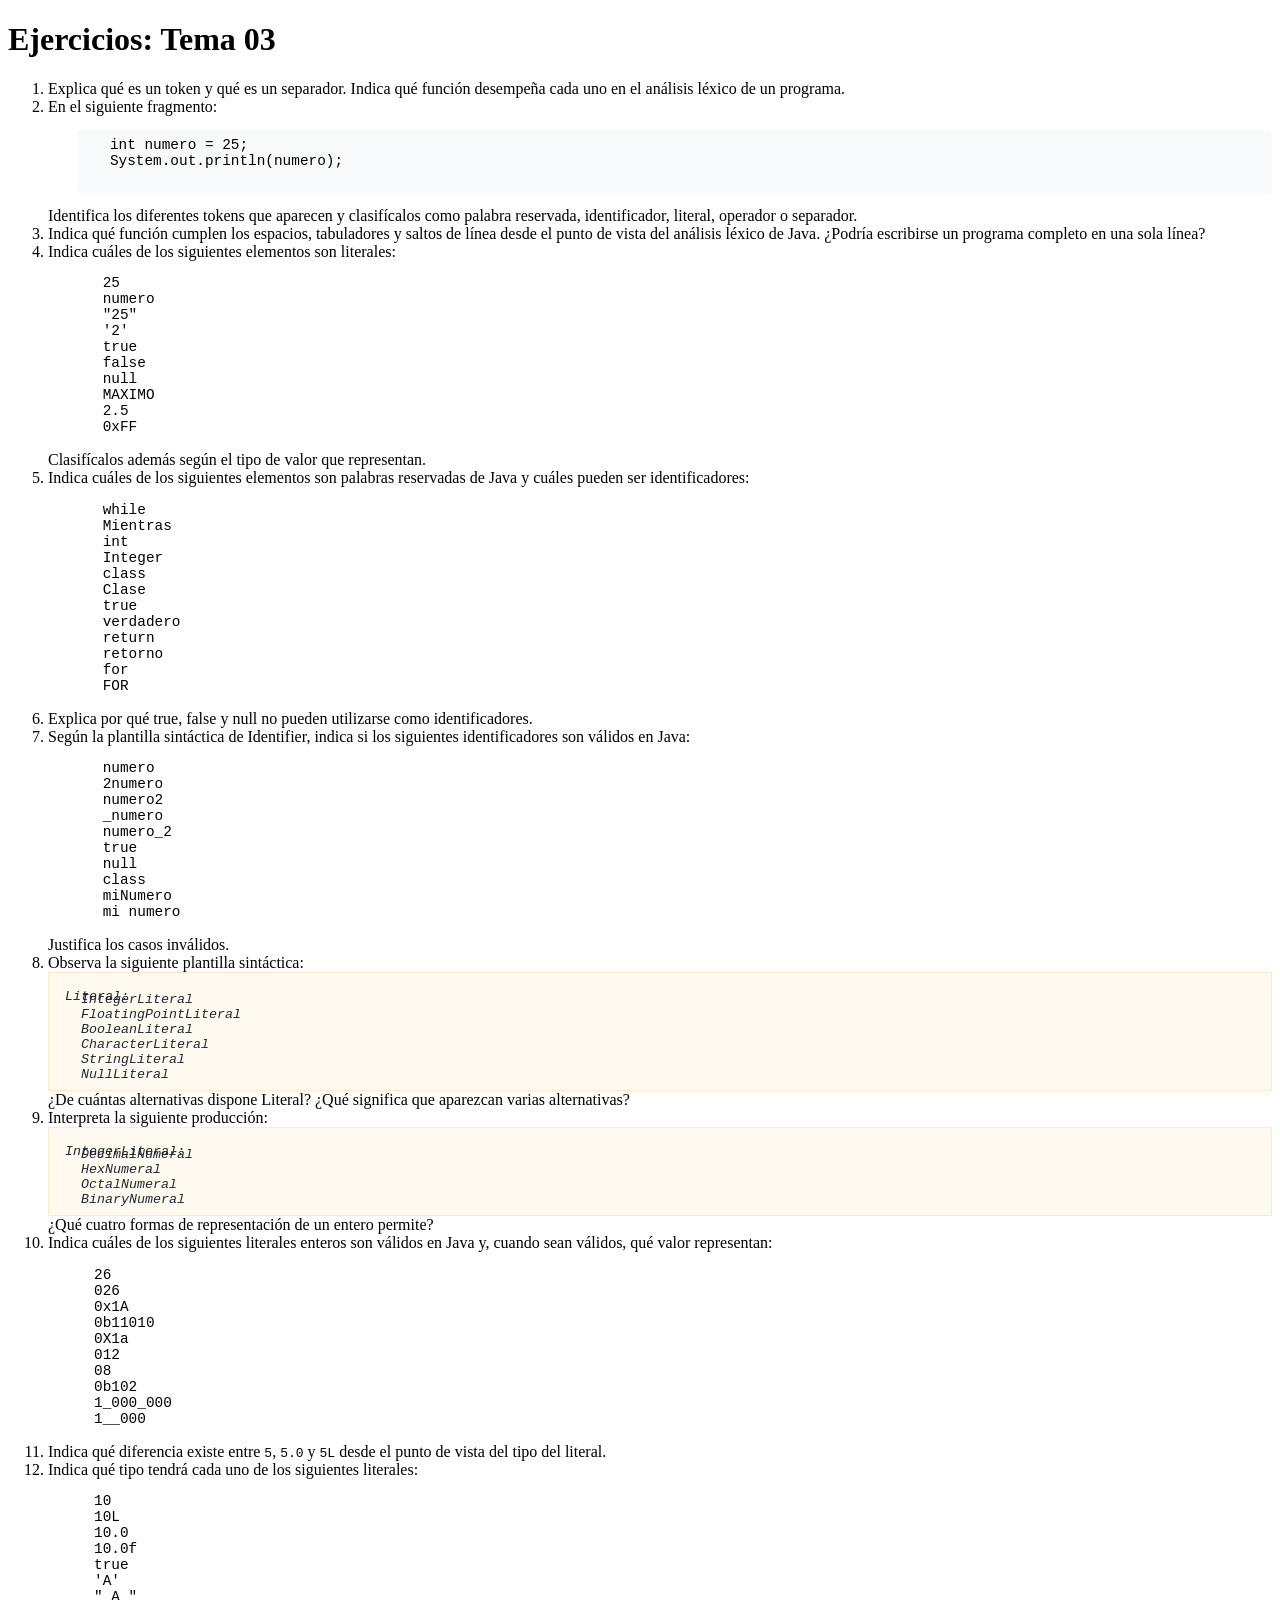
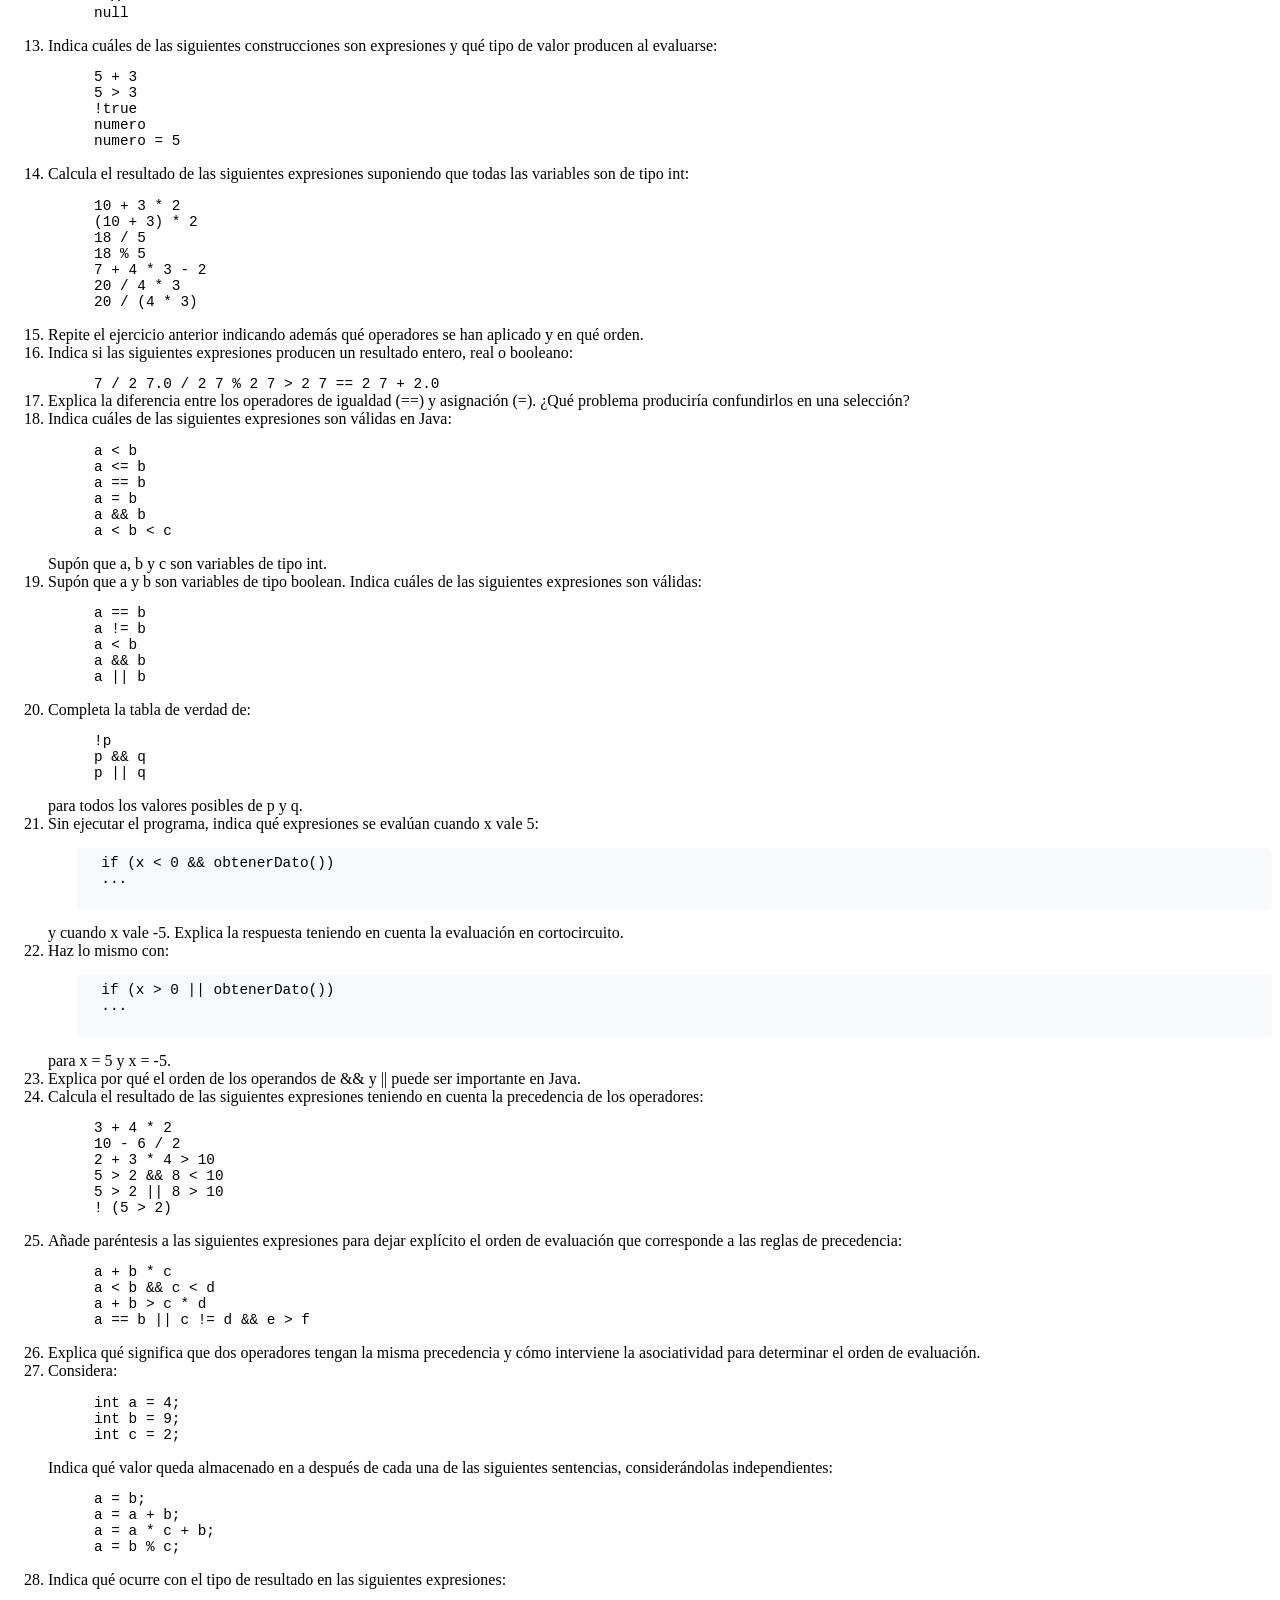
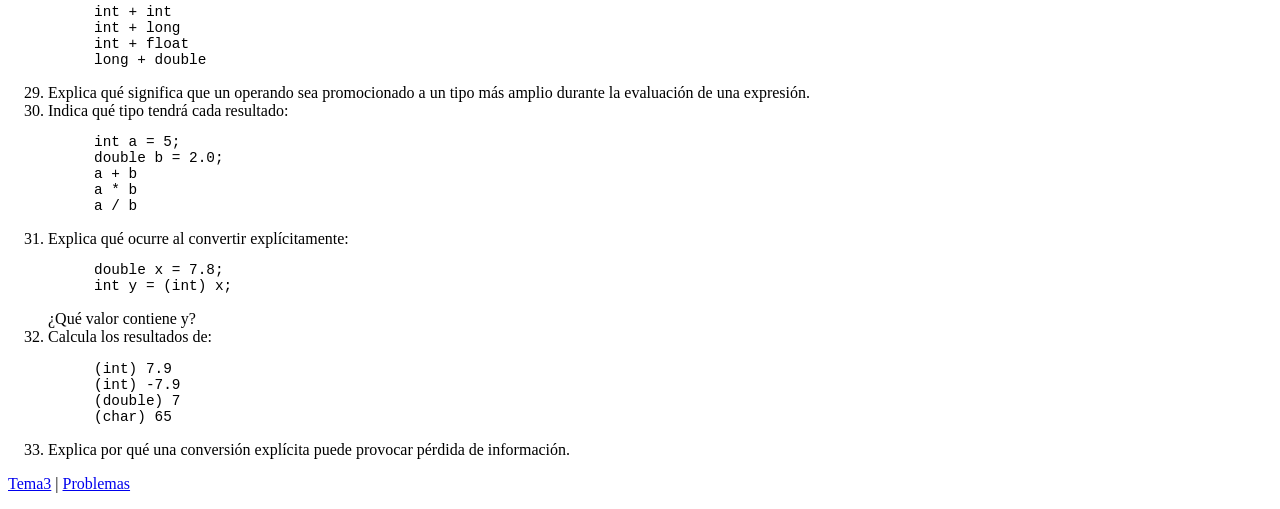
==== ejercicios/tema3.html @ 45802d69 "Deploying to gh-pages from @ ajcpro/Programacion@36f3315f4cd3c2dadc8572869fafc39fbf8dbdbe 🚀" ====
<!DOCTYPE html>
<html lang="es">
<head>
  <meta charset="utf-8">
  <title>Ejercicios Tema 03: Estructuras de programación</title>
    <link rel="stylesheet" href="../estilos/estilo.css">
    <link rel="stylesheet" href="../estilos/tema3.css">
  </head>
<body>
  <h1 id="ejercicios-tema-03">Ejercicios: Tema 03</h1>
  <ol type="1">
  <li>Explica qué es un token y qué es un separador. Indica qué función
  desempeña cada uno en el análisis léxico de un programa.</li>
  <li>En el siguiente fragmento:
  <pre class="codigo-java">
   int numero = 25;
   System.out.println(numero);
   </pre>
  Identifica los diferentes tokens que aparecen y clasifícalos como
  palabra reservada, identificador, literal, operador o separador.</li>
  <li>Indica qué función cumplen los espacios, tabuladores y saltos de
  línea desde el punto de vista del análisis léxico de Java. ¿Podría
  escribirse un programa completo en una sola línea?</li>
  <li>Indica cuáles de los siguientes elementos son literales:
  <pre class="codigo-fuente">
   25
   numero
   "25"
   '2'
   true
   false
   null
   MAXIMO
   2.5
   0xFF
   </pre>
  Clasifícalos además según el tipo de valor que representan.</li>
  <li>Indica cuáles de los siguientes elementos son palabras reservadas
  de Java y cuáles pueden ser identificadores:
  <pre class="codigo-fuente">
   while
   Mientras
   int
   Integer
   class
   Clase
   true
   verdadero
   return
   retorno
   for
   FOR
   </pre></li>
  <li>Explica por qué true, false y null no pueden utilizarse como
  identificadores.</li>
  <li>Según la plantilla sintáctica de Identifier, indica si los
  siguientes identificadores son válidos en Java:
  <pre class="codigo-fuente">
   numero
   2numero
   numero2
   _numero
   numero_2
   true
   null
   class
   miNumero
   mi numero
   </pre>
  Justifica los casos inválidos.</li>
  <li>Observa la siguiente plantilla sintáctica:
  <div class="plantilla-sintactica">
  <div class="produccion">
  <div class="produccion-encabezado">
  Literal:
  </div>
  <div class="produccion-alternativas">
  IntegerLiteral<br> FloatingPointLiteral<br> BooleanLiteral<br>
  CharacterLiteral<br> StringLiteral<br> NullLiteral
  </div>
  </div>
  </div>
  ¿De cuántas alternativas dispone Literal? ¿Qué significa que aparezcan
  varias alternativas?</li>
  <li>Interpreta la siguiente producción:
  <div class="plantilla-sintactica">
  <div class="produccion">
  <div class="produccion-encabezado">
  IntegerLiteral:
  </div>
  <div class="produccion-alternativas">
  DecimalNumeral<br> HexNumeral<br> OctalNumeral<br> BinaryNumeral
  </div>
  </div>
  </div>
  ¿Qué cuatro formas de representación de un entero permite?</li>
  <li>Indica cuáles de los siguientes literales enteros son válidos en
  Java y, cuando sean válidos, qué valor representan:
  <pre class="codigo-fuente">
  26
  026
  0x1A
  0b11010
  0X1a
  012
  08
  0b102
  1_000_000
  1__000
  </pre></li>
  <li>Indica qué diferencia existe entre <code>5</code>,
  <code>5.0</code> y <code>5L</code> desde el punto de vista del tipo
  del literal.</li>
  <li>Indica qué tipo tendrá cada uno de los siguientes literales:
  <pre class="codigo-fuente">
  10
  10L
  10.0
  10.0f
  true
  'A'
  " A "
  null
  </pre></li>
  <li>Indica cuáles de las siguientes construcciones son expresiones y
  qué tipo de valor producen al evaluarse:
  <pre class="codigo-fuente">
  5 + 3
  5 > 3
  !true
  numero
  numero = 5
  </pre></li>
  <li>Calcula el resultado de las siguientes expresiones suponiendo que
  todas las variables son de tipo int:
  <pre class="codigo-fuente">
  10 + 3 * 2
  (10 + 3) * 2
  18 / 5
  18 % 5
  7 + 4 * 3 - 2
  20 / 4 * 3
  20 / (4 * 3)
  </pre></li>
  <li>Repite el ejercicio anterior indicando además qué operadores se
  han aplicado y en qué orden.</li>
  <li>Indica si las siguientes expresiones producen un resultado entero,
  real o booleano:
  <pre class="codigo-fuente">
  7 / 2 7.0 / 2 7 % 2 7 &gt; 2 7 == 2 7 + 2.0</li>
  <li>Explica la diferencia entre los operadores de igualdad (==) y
  asignación (=). ¿Qué problema produciría confundirlos en una
  selección?</li>
  <li>Indica cuáles de las siguientes expresiones son válidas en Java:
  <pre class="codigo-fuente">
  a < b
  a <= b
  a == b
  a = b
  a && b
  a < b < c
  </pre>
  Supón que a, b y c son variables de tipo int.</li>
  <li>Supón que a y b son variables de tipo boolean. Indica cuáles de
  las siguientes expresiones son válidas:
  <pre class="codigo-fuente">
  a == b
  a != b
  a < b
  a && b
  a || b
  </pre></li>
  <li>Completa la tabla de verdad de:
  <pre class="codigo-fuente">
  !p
  p && q
  p || q
  </pre>
  para todos los valores posibles de p y q.</li>
  <li>Sin ejecutar el programa, indica qué expresiones se evalúan cuando
  x vale 5:
  <pre class="codigo-java">
  if (x < 0 && obtenerDato())
  ...
  </pre>
  y cuando x vale -5. Explica la respuesta teniendo en cuenta la
  evaluación en cortocircuito.</li>
  <li>Haz lo mismo con:
  <pre class="codigo-java">
  if (x > 0 || obtenerDato())
  ...
  </pre>
  para x = 5 y x = -5.</li>
  <li>Explica por qué el orden de los operandos de &amp;&amp; y || puede
  ser importante en Java.</li>
  <li>Calcula el resultado de las siguientes expresiones teniendo en
  cuenta la precedencia de los operadores:
  <pre class="codigo-fuente">
  3 + 4 * 2
  10 - 6 / 2
  2 + 3 * 4 > 10
  5 > 2 && 8 < 10
  5 > 2 || 8 > 10
  ! (5 > 2)
  </pre></li>
  <li>Añade paréntesis a las siguientes expresiones para dejar explícito
  el orden de evaluación que corresponde a las reglas de precedencia:
  <pre class="codigo-fuente">
  a + b * c
  a < b && c < d
  a + b > c * d
  a == b || c != d && e > f
  </pre></li>
  <li>Explica qué significa que dos operadores tengan la misma
  precedencia y cómo interviene la asociatividad para determinar el
  orden de evaluación.</li>
  <li>Considera:
  <pre class="codigo-fuente">
  int a = 4;
  int b = 9;
  int c = 2;
  </pre>
  Indica qué valor queda almacenado en a después de cada una de las
  siguientes sentencias, considerándolas independientes:
  <pre class="codigo-fuente">
  a = b;
  a = a + b;
  a = a * c + b;
  a = b % c;
  </pre></li>
  <li>Indica qué ocurre con el tipo de resultado en las siguientes
  expresiones:
  <pre class="codigo-fuente">
  int + int
  int + long
  int + float
  long + double
  </pre></li>
  <li>Explica qué significa que un operando sea promocionado a un tipo
  más amplio durante la evaluación de una expresión.</li>
  <li>Indica qué tipo tendrá cada resultado:
  <pre class="codigo-fuente">
  int a = 5;
  double b = 2.0;
  a + b
  a * b
  a / b
  </pre></li>
  <li>Explica qué ocurre al convertir explícitamente:
  <pre class="codigo-fuente">
  double x = 7.8;
  int y = (int) x;
  </pre>
  ¿Qué valor contiene y?</li>
  <li>Calcula los resultados de:
  <pre class="codigo-fuente">
  (int) 7.9
  (int) -7.9
  (double) 7
  (char) 65
  </pre></li>
  <li>Explica por qué una conversión explícita puede provocar pérdida de
  información.</li>
  </ol>
  <p><a href="../temas/tema_03.html">Tema3</a> | <a
  href="../problemas/tema_03.html">Problemas</a></p>

    <script src="../scripts/script.js"></script>
  </body>
</html>
---- estilos/estilo.css ----
/* ==========================================================================
   PROGRAMACIÓN - ESTILOS BASE GENERALES
   ========================================================================== */

/* --- 1. Elementos Tipográficos e Inline --- */
.llamadaSO { font-style: oblique; }

.cita       { }
.cita .autor { }
.modificado { color: #0264e6; }

.palabra { /*palabra reservada */
    color: #e61703;
    font-weight: bold;
    font-family: Courier, 'Courier New', 'Lucida Console', monospace;
}
.literal, .operador, .constante, .variable, .instancia, .metodo,
.clase, .paquete, .produccion-palabra, .codigo {
    font-variant-ligatures: none;
    font-family: Courier, 'Courier New', 'Lucida Console', monospace;
}
.produccion-palabra { /* encabezado de producción sintáctica en texto */
  font-style: italic;
}
.nosalto { /* evitamos que rompa no palabras */
    white-space: nowrap;
}

/* --- 2. Bloques de Código y Contenedores Generales --- */
pre.codigo-fuente {
    margin-left: 2em;
    font-family: Courier, 'Courier New', 'Lucida Console', monospace;
    font-size: 0.9em;
    margin-bottom: 0px;
}

pre.codigo-fuente + p {
    margin-top: 0px;
}

pre.codigo-java {
    margin-left: 2em;
    font-family: Courier, 'Courier New', 'Lucida Console', monospace;
    font-size: 0.9em;
    white-space: pre-wrap;
    background-color: #f8f9fa;
    padding: 0.5em;
    border-radius: 4px;
    overflow-x: auto;
}

/* Plantillas Sintácticas (Metalenguaje) */
.plantilla-sintactica {
  background-color: #fffaf0; /* Un tono ligeramente crema editorial */
  border: 1px solid #feebc8;
  padding: 1.2em;
  padding-bottom: 0.6em;
  font-family: 'Courier New', Courier, monospace;
  font-style: italic; /* TODO el bloque nace en cursiva (No terminales) */
  font-size: 10pt;
  color: #202835;
}

/* Símbolos terminales dentro de la plantilla (SIN cursiva) */
.plantilla-sintactica .terminal {
  font-style: normal;  /* Rompe la cursiva del contenedor */
  font-variant-ligatures: none;
}
.terminal { color: #e61703; font-weight: bold; }

/* Cada regla o producción individual */
.produccion {
    break-inside: avoid; /* Evita que se rompa la producción entre dos páginas */
    page-break-inside: avoid; /* Soporte para navegadores más antiguos */
}

/* Elimina el margen inferior de la última producción para que no sobre espacio */
.produccion:last-child {
    padding-bottom: 0px;
}

/* Estilos opcionales para diferenciar el encabezado de las alternativas si lo necesitas */

.produccion-encabezado, .produccion-alternativas {
    margin: 0;
    padding: 0;
}

.produccion-encabezado {
    /*font-weight: bold;*/
    color: #212529;
}

.produccion-alternativas {
    padding-left: 2ch; /* Tabulación para las alternativas */
    margin-top: -0.80lh;
}

aside {
    border: 2px solid #135fcd;
    margin-bottom: 1em;
    padding: 0.5em;
    background-color: #f0f6ff;
    border-radius: 5px;
    display: flow-root;
}

.aside .definicion { padding: 0.5em; }
.definicion p      { margin: 0.2em; }
.definicion p strong { color: #2ecc71; }

/* --- 3. Tooltips Interactivos: Basado en W3Schools --- */
.tooltip {
  position: relative;
  display: inline-block;
  cursor: help;
}

.tooltip .tooltiptext {
  visibility: hidden;
  opacity: 0;
  transition: opacity 0.25s ease, visibility 0.25s ease;
  position: fixed;
  z-index: 200;

  /* 1. ANCHO AL 35% DE LA PANTALLA */
  width: 35vw;
  min-width: 220px; /* Evita que en móviles quede demasiado estrecho */
  max-width: 450px; /* Evita que en monitores gigantes ocupe medio cuadro */
  box-sizing: border-box;
  word-wrap: break-word;

  /* Estilos visuales */
  background-color: #135fcd;
  color: #ffffff;
  border-radius: 6px;
  padding: 8px 12px;
  font-style: normal; /* Asegura que la nota no herede la cursiva si está en un código */
  line-height: 1.4;
  box-shadow: 0 4px 14px rgba(0, 0, 0, 0.25);
  pointer-events: none; /* Evita parpadeos al pasar el ratón por encima del tooltip */
}

.tooltip:hover .tooltiptext {
    visibility: visible;
    opacity: 1;
}

/* --- 4. Estructura de Imágenes y Figuras Estándar --- */
figure     { margin: 1.5em 0; padding: 0; display: block; }
figure img { max-width: 100%; height: auto; border-radius: 4px; box-shadow: 0 2px 5px rgba(0,0,0,0.08); }
figcaption { font-size: 0.85em; color: #666; margin-top: 8px; line-height: 1.4; }

figure.img-grande { text-align: center; margin: 2em auto; max-width: 92%; clear: both; }
figure.img-lateral-dch { float: right; max-width: 35%; margin: 0 0 1.5em 1.5em; text-align: right; }
figure.img-lateral-izq { float: left; max-width: 35%; margin: 0 1.5em 1.5em 0; text-align: left; }

.image { }
.image .caption { margin-top: 0.15em; font-size: 0.65em; }

/* Limpiador de flujos laterales para títulos */
h1, h2, h3, main section { clear: both; }

/* --- 5. Tablas de Contenido Estáticas --- */
.toc { }
.toc ul { list-style-type: none; padding-left: 1.5em; }
.toc li { list-style-type: none; }
.toc > ul { padding-left: 2em; }
.toc a { text-decoration: none; color: #135fcd; }
.toc a:hover { text-decoration: underline; }

/* --- 6. Menú Web Flotante (Hamburguesa) --- */
.menu-flotante   { position: fixed !important; top: 20px; right: 20px; z-index: 100; }
.menu-checkbox   { display: none; }
.menu-boton      { font-size: 28px; cursor: pointer; background-color: #f1f1f1; color: #333; padding: 5px 12px; border-radius: 4px; box-shadow: 0 2px 5px rgba(0,0,0,0.2); display: inline-block; user-select: none; }
.menu-boton:hover { background-color: #e0e0e0; }

.menu-contenido {
    display: none;
    position: absolute;
    top: 50px;
    right: 0;
    background-color: #ffffff;
    padding: 20px;
    box-shadow: 0 4px 12px rgba(0,0,0,0.15);
    border-radius: 8px;
    min-width: 250px;
    border: 1px solid #ddd;
    max-height: calc(100vh - 100px);
    overflow-y: auto;
}

.menu-contenido ul { list-style: none; padding-left: 0; }
.menu-contenido li { list-style: none; }
.menu-contenido a  { text-decoration: none; color: #0056b3; }
.menu-contenido a:hover { text-decoration: underline; }
.menu-checkbox:checked ~ .menu-contenido { display: block; }

/* --- 6b. Botón de Descarga Superior (Scrollable) --- */
.boton-descarga-top {
    position: absolute; /* Se posiciona respecto al inicio de la página y se mueve con el scroll */
    top: 25px;
    right: 85px;        /* Se sitúa a la izquierda de la hamburguesa (que está a 20px + su ancho) */
    font-size: 14px;
    font-weight: bold;
    color: #cc0000;
    text-decoration: none;
    background-color: #f1f1f1;
    padding: 7px 12px;
    border-radius: 4px;
    box-shadow: 0 2px 5px rgba(0,0,0,0.1);
    z-index: 99;       /* Un nivel por debajo de la hamburguesa para evitar solapamientos */
    transition: background-color 0.2s;
}

.boton-descarga-top:hover {
    background-color: #e0e0e0;
}

/* --- 7. Navegación y Utilidades --- */
.pie {
    display: flex;
    justify-content: space-between; /* Empuja los bloques a los extremos */
    flex-wrap: wrap; /* Permite que el bloque derecho baje si no hay espacio */
    align-items: center;
    margin-top: 2em;
    padding-top: 1em;
    border-top: 1px solid #cbd5e0; /* Opcional: una línea sutil de separación */
}

.pie .navegacion-principal, 
.pie .navegacion-secundaria {
    margin: 0.5em 0; /* Da un pequeño respiro vertical si caen en dos líneas */
}

.pie .previo   { }
.pie .inicio   { }
.pie .siguiente { }
.newpage       { page-break-before: always; break-before: page; } /* Estilo para pruebas */

.enlace-inactivo {
    color: #a0aec0; /* Un tono gris claro, ajusta según tu paleta */
    text-decoration: none;
    cursor: default; /* El cursor de flecha normal, no la manita de enlace */
    pointer-events: none; /* Asegura que no se pueda hacer clic de ninguna forma */
}

/* ==========================================================================
   OPTIMIZACIONES EXCLUSIVAS PARA PANTALLA (WEB)
   ========================================================================== */
@media screen {
    .seccion-notas-impresion { display: block; }
    .toc                     { display: none; } /* Oculto en web, se usa la hamburguesa */
    .tooltip .tooltiptext    { max-width: 90vw; box-sizing: border-box; }
    .nota-llamada { color: #135fcd; font-weight: bold; cursor: help; text-decoration: none; font-size: 0.75em; vertical-align: super; line-height: 0; }
}

/* ==========================================================================
   OPTIMIZACIONES EXCLUSIVAS PARA IMPRESIÓN (PDF)
   ========================================================================== */
@media print {
    @page { size: A4; margin: 2cm 1.5cm; }
    body  { background-color: #fff; color: #000; font-size: 11pt; line-height: 1.4; }

    /* Ocultar elementos interactivos de pantalla */
    .menu-flotante, .boton-descarga-top, .pie,
    .tooltip .tooltiptext, .tooltip .tooltiptext::after { 
        display: none !important; 
        visibility: hidden !important; 
    }

    /* Forzar visibilidad de elementos impresos */
    .seccion-notas-impresion { display: block !important; margin-top: 2cm; border-top: 1px solid #ccc; padding-top: 10px; break-inside: avoid-page; }
    .seccion-notas-impresion h3 { font-size: 12pt; margin-bottom: 8px; }
    .seccion-notas-impresion ol { font-size: 9.5pt; color: #333; padding-left: 20px; }
    
    .toc { display: block !important; break-before: always; break-after: always; }

    /* Reglas de maquetación de página */
    .nota-llamada { color: #000; text-decoration: none; font-size: 0.8em; vertical-align: super; }
    .code, aside, .image, .definicion, figure { break-inside: avoid; background-color: transparent; }
    h1, h2, h3 { break-after: avoid-page; }
 
    .bloque-flotante-agrupado {
        display: flow-root; /* Clearfix moderno que contiene los floats en su sitio */
        clear: both;        /* Asegura que no arrastre flotados anteriores */
    }

    /* Ajuste del bloque del pie de página general */
    @page {
        @footnote {
            border-top: none;
            margin-top: 15px;
            padding-top: 8px;
            font-size: 0.85em; /* Texto de la nota más pequeño */
            line-height: 1.3;
            width: 100% !important;
            max-width: 100% !important;
            /* simulamos una línea de 4em */
            background-image: linear-gradient(to right, rgba(0, 0, 0, 0.619) 20%, transparent 20%);
            background-size: 100% 1px;
            background-repeat: no-repeat;
        }
    }

    /* --- Comportamiento de Notas al pie nativas en WeasyPrint --- */
    .footnote {
        float: footnote; /* Indica a WeasyPrint que lo mande al pie de página */
        font-size: 8.5pt !important; /* Forzamos tamaño reducido del texto de la nota */
        clear: both; /* <--- Para romper posibles flotantes "fantasma" */
        line-height: 1.3;
        color: #333;
        margin-bottom: 4px;
        width: 100%;
        border-clip: 4em;
    }

    /* El número de llamada en el texto principal */
    .footnote::footnote-call {
        font-size: 0.7em;
        vertical-align: super;
        line-height: 0; /* Impide que separe las líneas del párrafo */
    }

    /* El número asignado abajo en la nota */
    .footnote::footnote-marker {
        font-weight: bold;
        margin-right: 0.5em;
        font-size: 8.5pt;
    }
    
    /* Conservar saltos de línea en párrafos internos de notas */
    .footnote p {
        margin: 2px 0;
    }

    /* =========================================================
   1. PIE DE PÁGINA (TÍTULO Y NÚMERACIÓN)
   ========================================================= */

    /* Capturamos el texto del H1 para guardarlo en una variable interna */
    h1 {
      string-set: titulo-documento content();
    }

    /* Configuramos el pie de página por defecto para todo el documento */
    @page {
        @bottom-left {
            content: string(titulo-documento);
            font-size: 9pt;
            color: #666;
        }
        @bottom-right {
            content: counter(page);
            font-size: 9pt;
            color: #666;
        }
    }

    /* Ocultamos el pie en la primera página (donde están el Título y los Objetivos) */
    @page :first {
        @bottom-left { content: none; }
        @bottom-right { content: none; }
    }

    /* Aisla la tabla de contenidos en una página especial sin pie de página */
    .toc {
        page: pagina-indice;
    }
    @page pagina-indice {
        @bottom-left { content: none; }
        @bottom-right { content: none; }
    }

    /* =========================================================
        2. ESTILOS DE LA TABLA DE CONTENIDOS (TOC)
    ========================================================= */

    /* Limpiamos el estilo de lista para que parezca un índice de libro */
    .toc ul {
        list-style-type: none;
        padding-left: 0;
        margin: 0;
    }

    /* Sangría para los subapartados (h3, h4...) */
    .toc ul ul {
        padding-left: 1.5em;
    }

    .toc li {
        margin-bottom: 0.5em; /* Respiro entre las líneas del índice */
    }

    .toc a {
        text-decoration: none; /* Quitamos el subrayado web clásico */
        color: #333;           /* Color del texto del índice */
        display: block;        /* Obligatorio para que los puntos ocupen todo el ancho libre */
    }

    /* Aquí ocurre la magia de los puntos y el número de página */
    .toc a::after {
        /* Genera: [espacio] [puntos hasta el final] [espacio] [número de página destino] */
        content: " " leader('.') " " target-counter(attr(href), page);
        color: #666; /* Un tono ligeramente más gris para los puntos y el número (opcional) */
    }
}
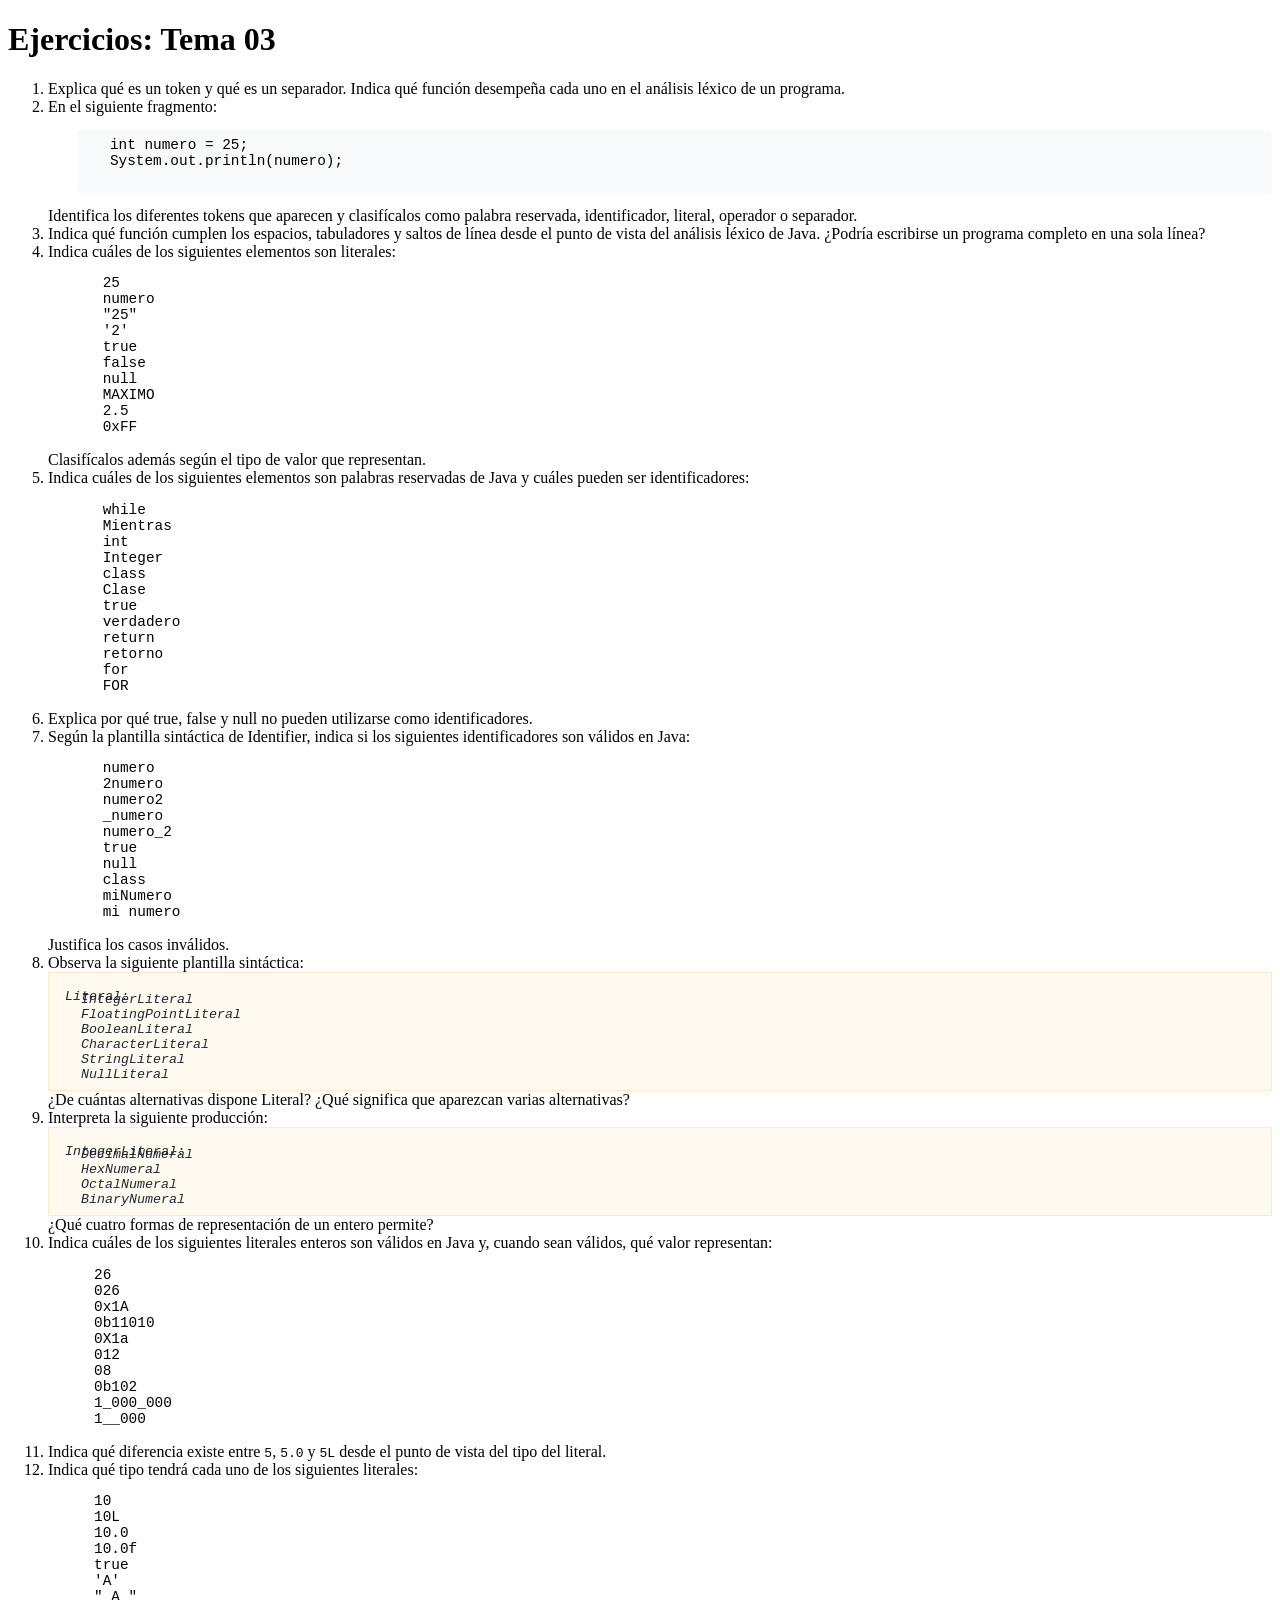
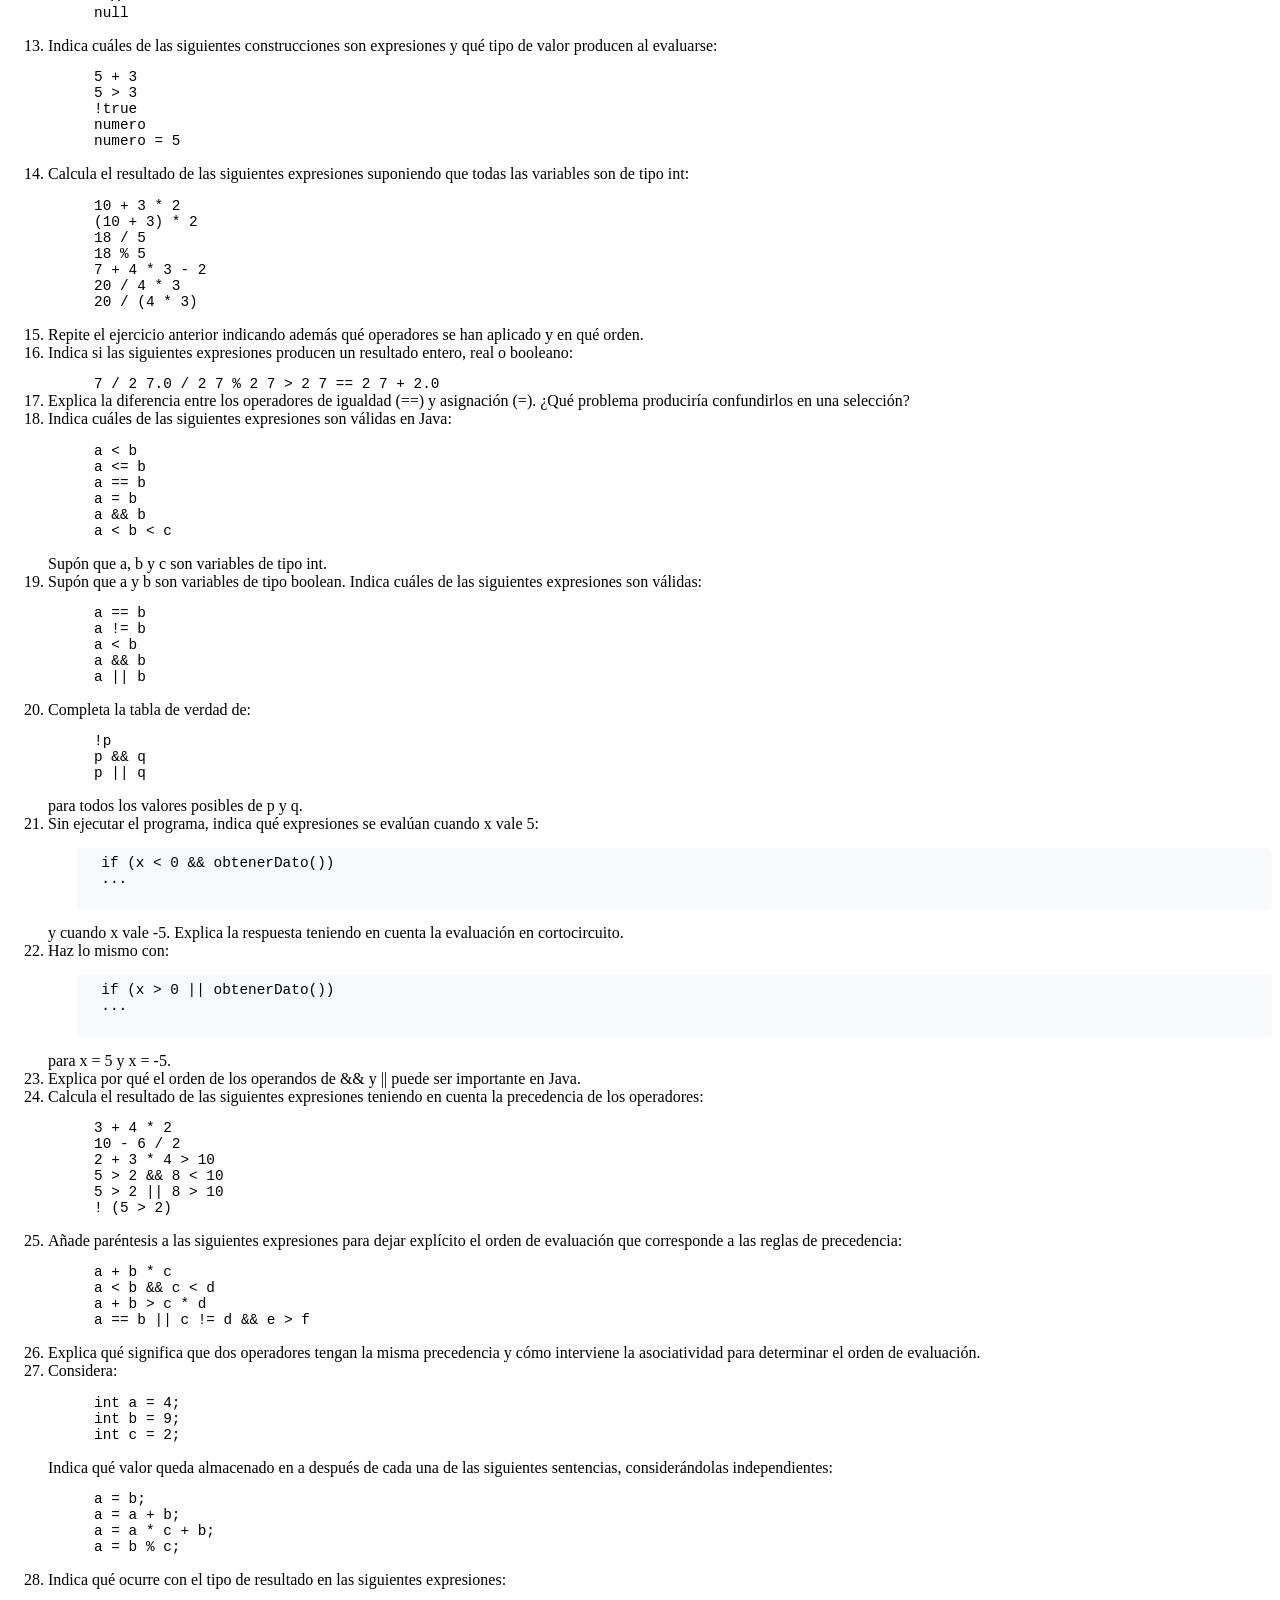
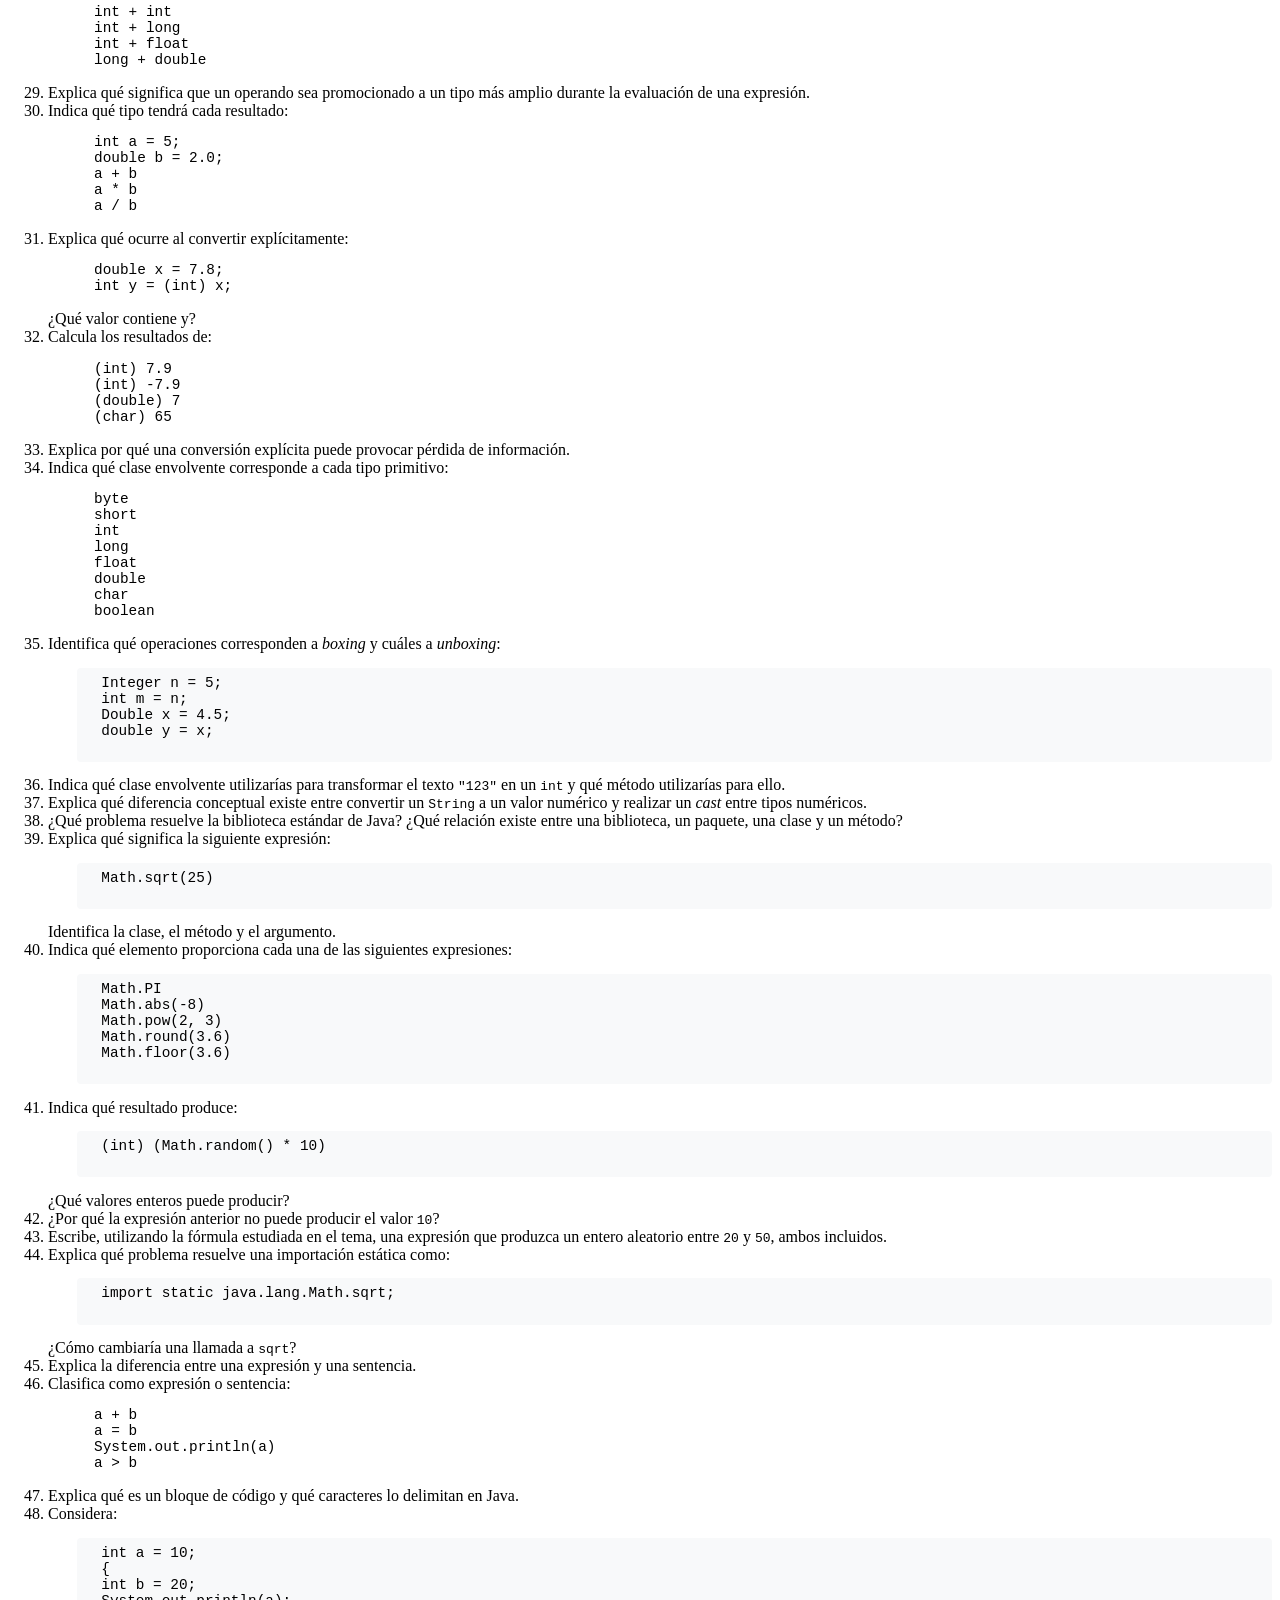
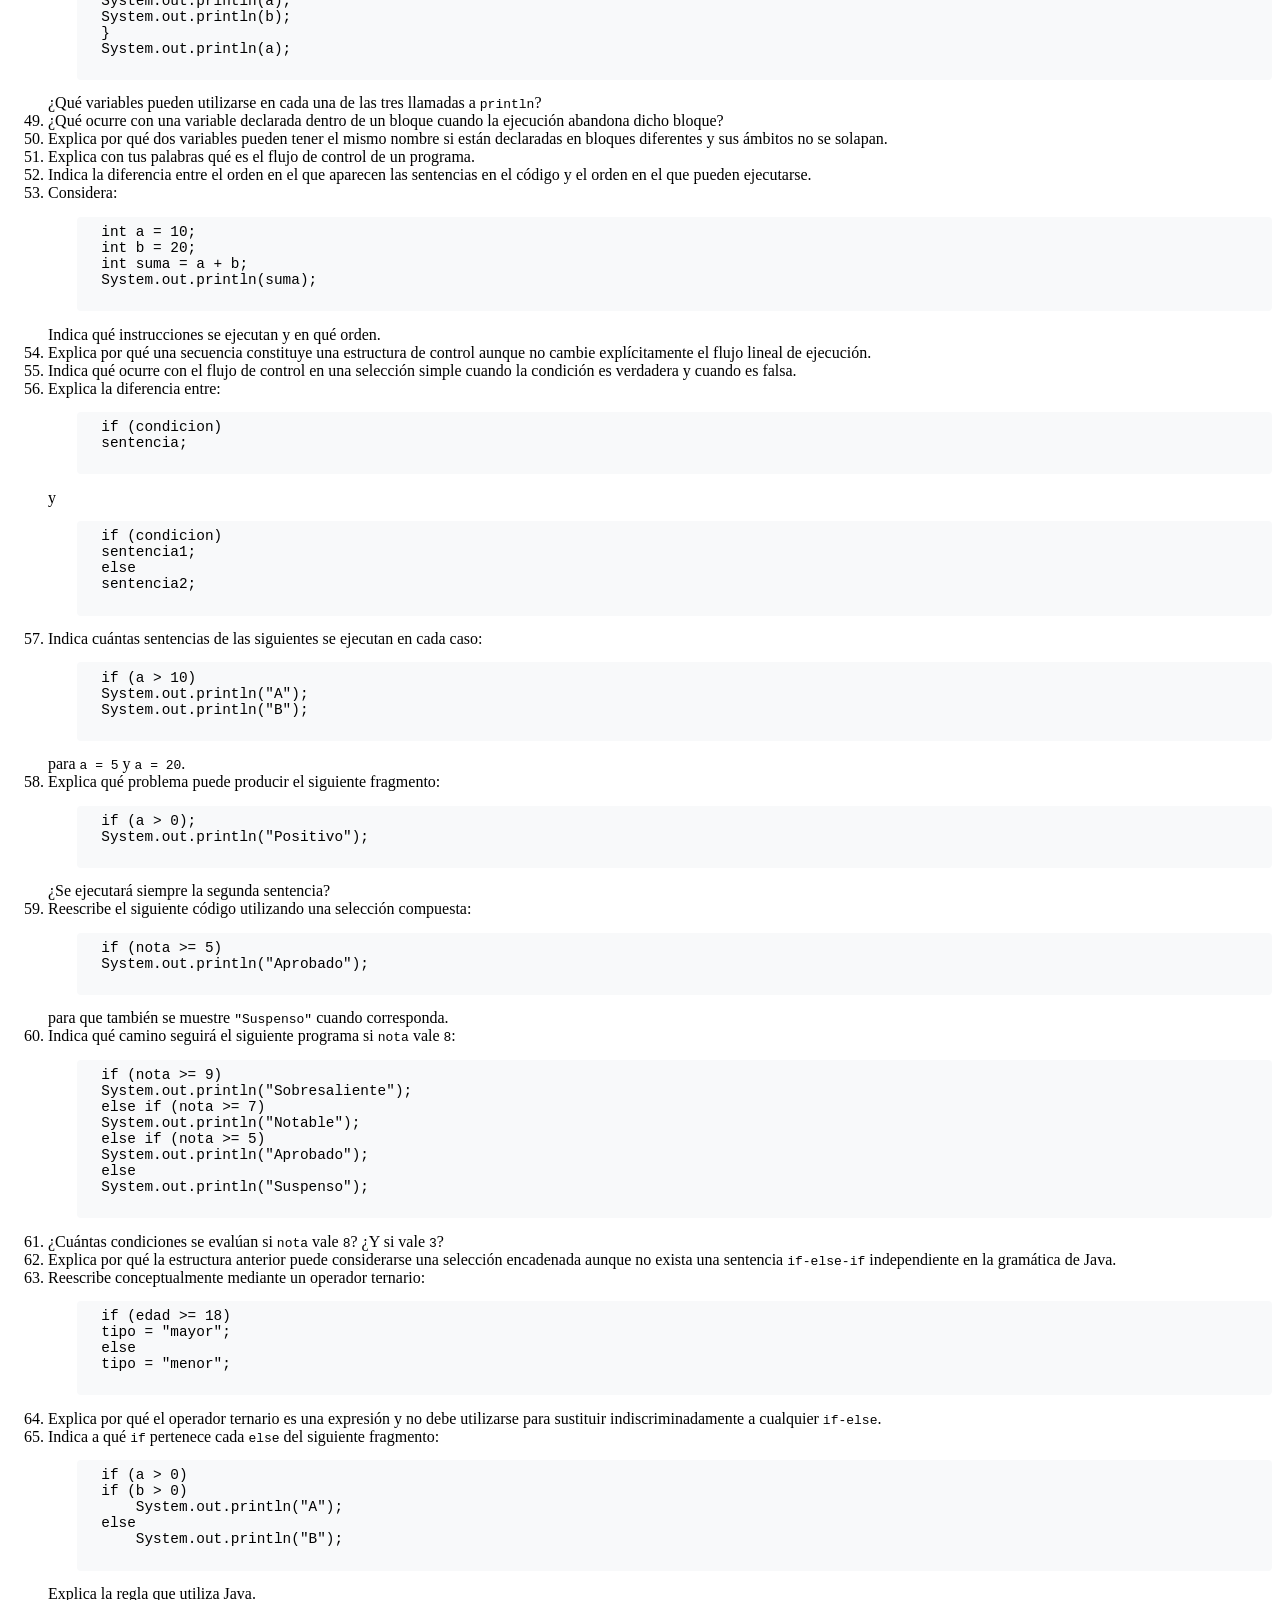
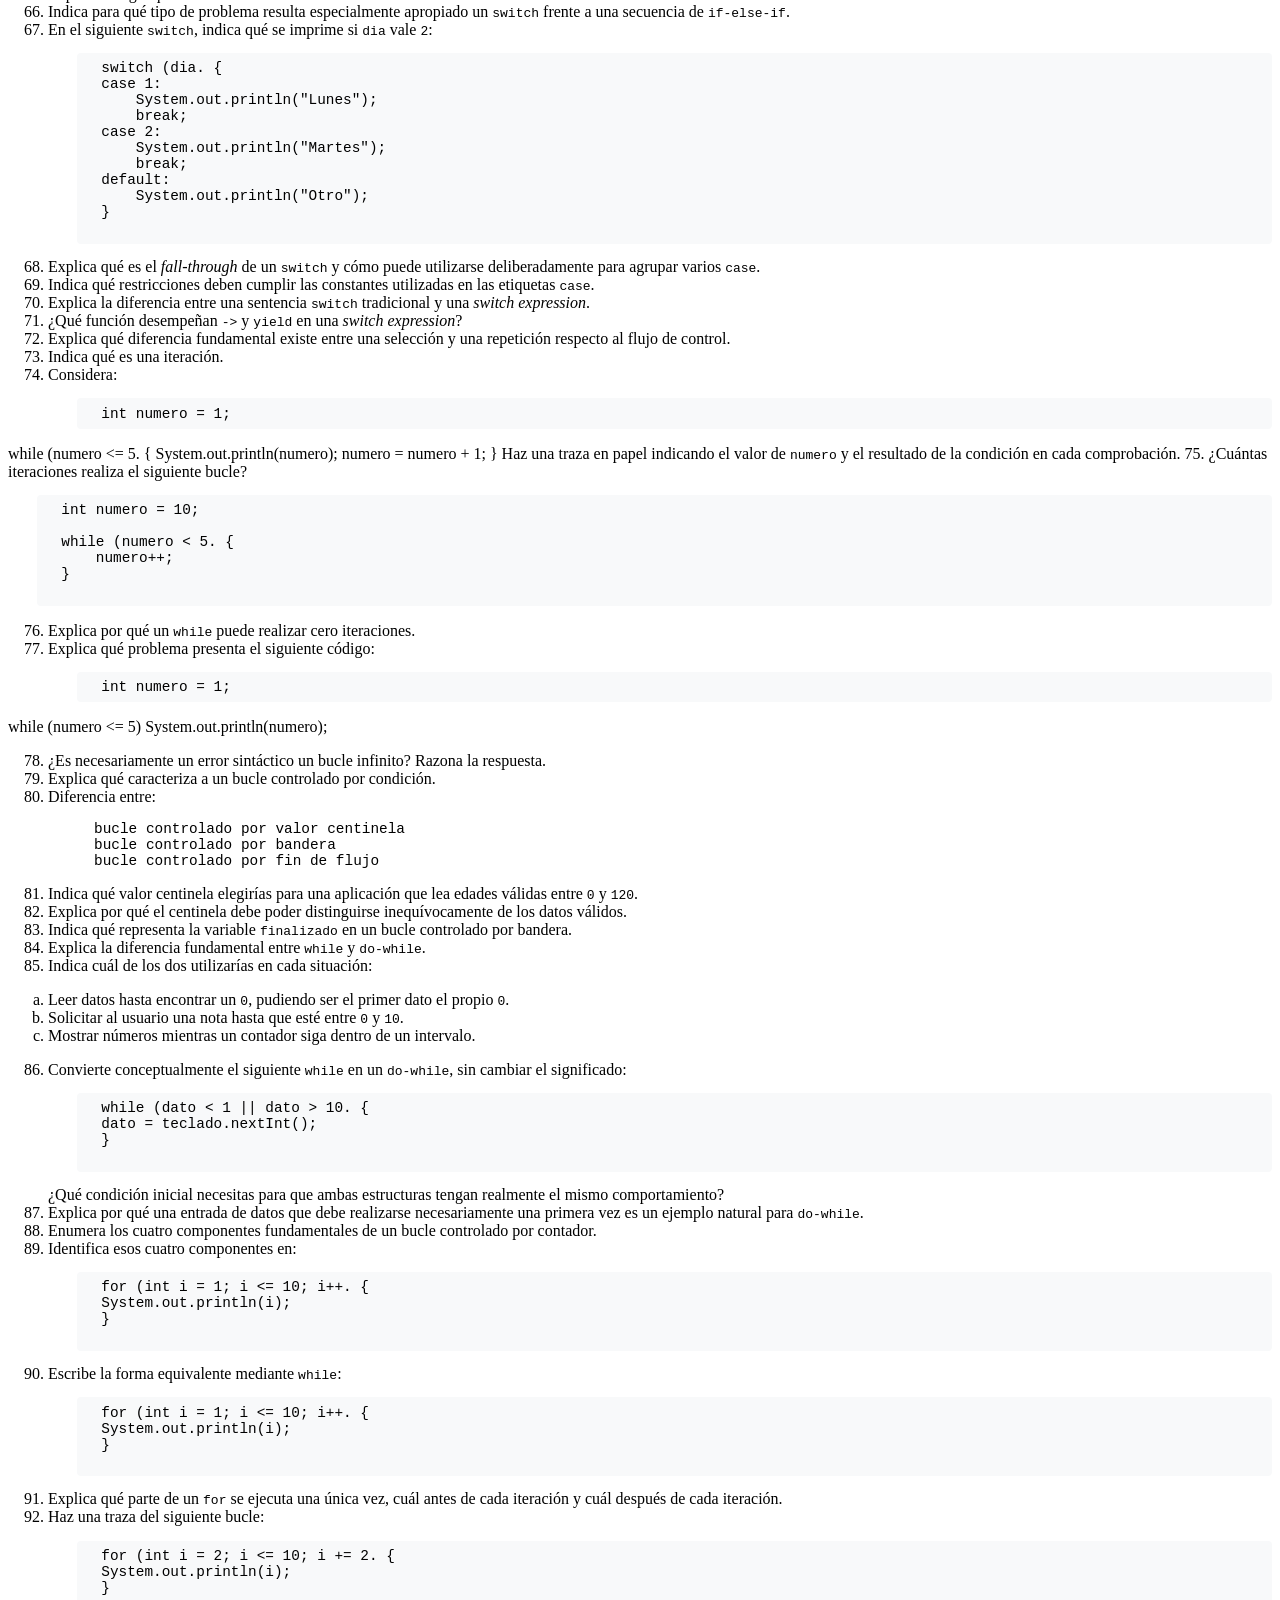
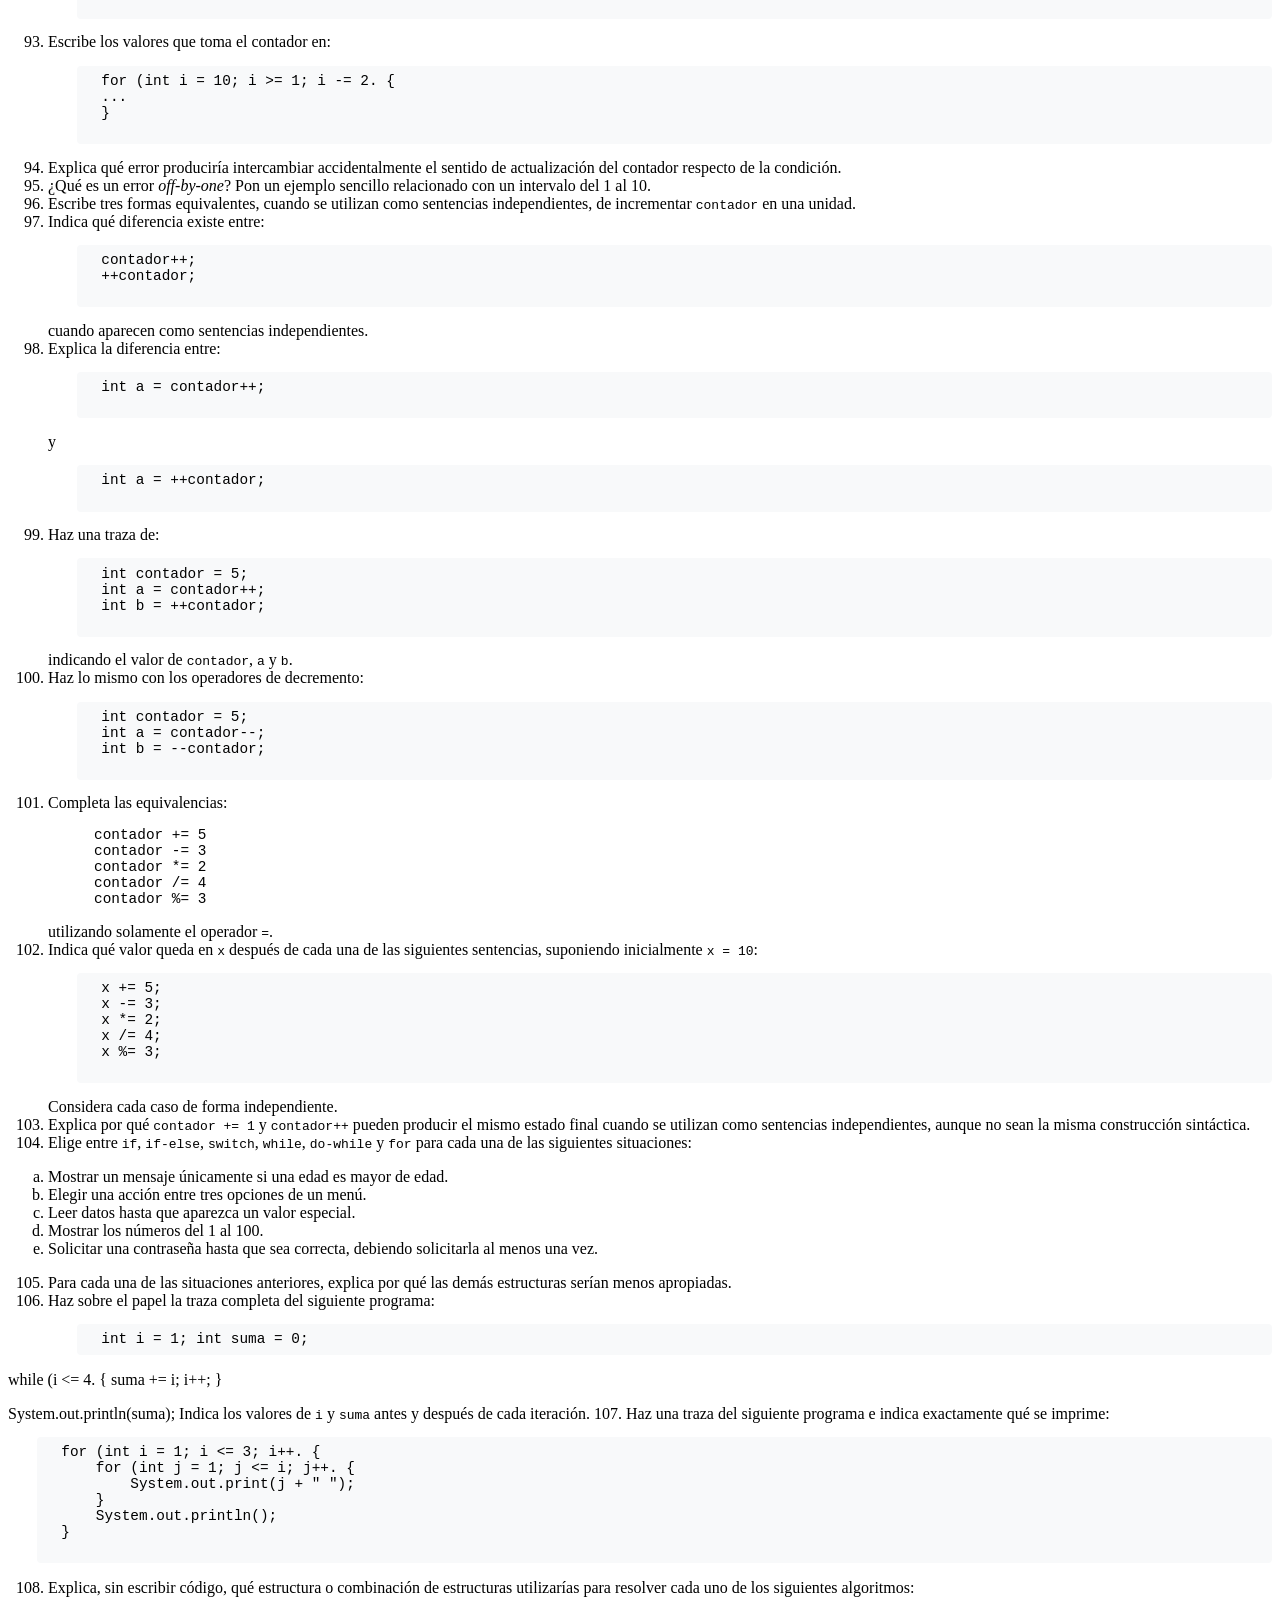
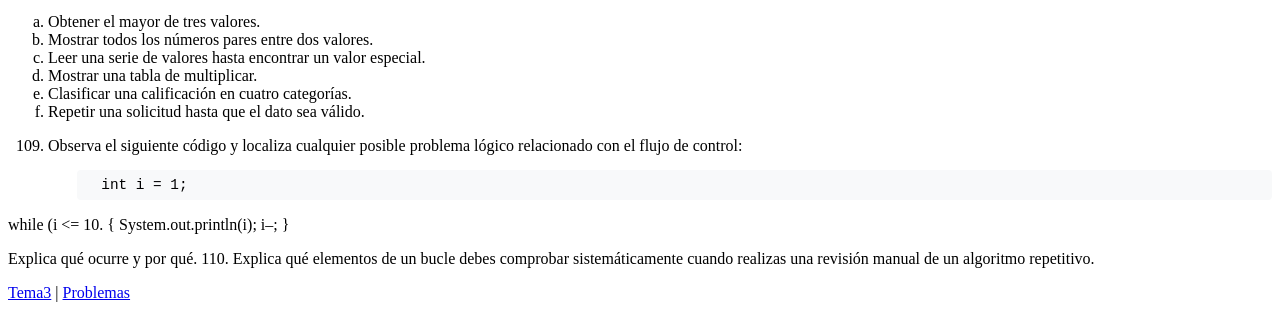
==== commit 40eb5b6f: "Deploying to gh-pages from @ ajcpro/Programacion@a3b565eacc2d8131beb39bca856dd2cb2ea5844d 🚀" ====
--- a/ejercicios/tema3.html
+++ b/ejercicios/tema3.html
@@ -261,7 +261,416 @@
   </pre></li>
   <li>Explica por qué una conversión explícita puede provocar pérdida de
   información.</li>
-  </ol>
+  <li>Indica qué clase envolvente corresponde a cada tipo primitivo:
+  <pre class="codigo-fuente">
+  byte
+  short
+  int
+  long
+  float
+  double
+  char
+  boolean
+  </pre></li>
+  <li>Identifica qué operaciones corresponden a <em>boxing</em> y cuáles
+  a <em>unboxing</em>:
+  <pre class="codigo-java">
+  Integer n = 5;
+  int m = n;
+  Double x = 4.5;
+  double y = x;
+  </pre></li>
+  <li>Indica qué clase envolvente utilizarías para transformar el texto
+  <code>"123"</code> en un <code>int</code> y qué método utilizarías
+  para ello.</li>
+  <li>Explica qué diferencia conceptual existe entre convertir un
+  <code>String</code> a un valor numérico y realizar un <em>cast</em>
+  entre tipos numéricos.</li>
+  <li>¿Qué problema resuelve la biblioteca estándar de Java? ¿Qué
+  relación existe entre una biblioteca, un paquete, una clase y un
+  método?</li>
+  <li>Explica qué significa la siguiente expresión:
+  <pre class="codigo-java">
+  Math.sqrt(25)
+  </pre>
+  Identifica la clase, el método y el argumento.</li>
+  <li>Indica qué elemento proporciona cada una de las siguientes
+  expresiones:
+  <pre class="codigo-java">
+  Math.PI
+  Math.abs(-8)
+  Math.pow(2, 3)
+  Math.round(3.6)
+  Math.floor(3.6)
+  </pre></li>
+  <li>Indica qué resultado produce:
+  <pre class="codigo-java">
+  (int) (Math.random() * 10)
+  </pre>
+  ¿Qué valores enteros puede producir?</li>
+  <li>¿Por qué la expresión anterior no puede producir el valor
+  <code>10</code>?</li>
+  <li>Escribe, utilizando la fórmula estudiada en el tema, una expresión
+  que produzca un entero aleatorio entre <code>20</code> y
+  <code>50</code>, ambos incluidos.</li>
+  <li>Explica qué problema resuelve una importación estática como:
+  <pre class="codigo-java">
+  import static java.lang.Math.sqrt;
+  </pre>
+  ¿Cómo cambiaría una llamada a <code>sqrt</code>?</li>
+  <li>Explica la diferencia entre una expresión y una sentencia.</li>
+  <li>Clasifica como expresión o sentencia:
+  <pre class="codigo-fuente">
+  a + b
+  a = b
+  System.out.println(a)
+  a > b
+  </pre></li>
+  <li>Explica qué es un bloque de código y qué caracteres lo delimitan
+  en Java.</li>
+  <li>Considera:
+  <pre class="codigo-java">
+  int a = 10;
+  {
+  int b = 20;
+  System.out.println(a);
+  System.out.println(b);
+  }
+  System.out.println(a);
+  </pre>
+  ¿Qué variables pueden utilizarse en cada una de las tres llamadas a
+  <code>println</code>?</li>
+  <li>¿Qué ocurre con una variable declarada dentro de un bloque cuando
+  la ejecución abandona dicho bloque?</li>
+  <li>Explica por qué dos variables pueden tener el mismo nombre si
+  están declaradas en bloques diferentes y sus ámbitos no se
+  solapan.</li>
+  <li>Explica con tus palabras qué es el flujo de control de un
+  programa.</li>
+  <li>Indica la diferencia entre el orden en el que aparecen las
+  sentencias en el código y el orden en el que pueden ejecutarse.</li>
+  <li>Considera:
+  <pre class="codigo-java">
+  int a = 10;
+  int b = 20;
+  int suma = a + b;
+  System.out.println(suma);
+  </pre>
+  Indica qué instrucciones se ejecutan y en qué orden.</li>
+  <li>Explica por qué una secuencia constituye una estructura de control
+  aunque no cambie explícitamente el flujo lineal de ejecución.</li>
+  <li>Indica qué ocurre con el flujo de control en una selección simple
+  cuando la condición es verdadera y cuando es falsa.</li>
+  <li>Explica la diferencia entre:
+  <pre class="codigo-java">
+  if (condicion)
+  sentencia;
+  </pre>
+  y
+  <pre class="codigo-java">
+  if (condicion)
+  sentencia1;
+  else
+  sentencia2;
+  </pre></li>
+  <li>Indica cuántas sentencias de las siguientes se ejecutan en cada
+  caso:
+  <pre class="codigo-java">
+  if (a > 10)
+  System.out.println("A");
+  System.out.println("B");
+  </pre>
+  para <code>a = 5</code> y <code>a = 20</code>.</li>
+  <li>Explica qué problema puede producir el siguiente fragmento:
+  <pre class="codigo-java">
+  if (a > 0);
+  System.out.println("Positivo");
+  </pre>
+  ¿Se ejecutará siempre la segunda sentencia?</li>
+  <li>Reescribe el siguiente código utilizando una selección compuesta:
+  <pre class="codigo-java">
+  if (nota >= 5)
+  System.out.println("Aprobado");
+  </pre>
+  para que también se muestre <code>"Suspenso"</code> cuando
+  corresponda.</li>
+  <li>Indica qué camino seguirá el siguiente programa si
+  <code>nota</code> vale <code>8</code>:
+  <pre class="codigo-java">
+  if (nota >= 9)
+  System.out.println("Sobresaliente");
+  else if (nota >= 7)
+  System.out.println("Notable");
+  else if (nota >= 5)
+  System.out.println("Aprobado");
+  else
+  System.out.println("Suspenso");
+  </pre></li>
+  <li>¿Cuántas condiciones se evalúan si <code>nota</code> vale
+  <code>8</code>? ¿Y si vale <code>3</code>?</li>
+  <li>Explica por qué la estructura anterior puede considerarse una
+  selección encadenada aunque no exista una sentencia
+  <code>if-else-if</code> independiente en la gramática de Java.</li>
+  <li>Reescribe conceptualmente mediante un operador ternario:
+  <pre class="codigo-java">
+  if (edad >= 18)
+  tipo = "mayor";
+  else
+  tipo = "menor";
+  </pre></li>
+  <li>Explica por qué el operador ternario es una expresión y no debe
+  utilizarse para sustituir indiscriminadamente a cualquier
+  <code>if-else</code>.</li>
+  <li>Indica a qué <code>if</code> pertenece cada <code>else</code> del
+  siguiente fragmento:
+  <pre class="codigo-java">
+  if (a > 0)
+  if (b > 0)
+      System.out.println("A");
+  else
+      System.out.println("B");
+  </pre>
+  Explica la regla que utiliza Java.</li>
+  <li>Indica para qué tipo de problema resulta especialmente apropiado
+  un <code>switch</code> frente a una secuencia de
+  <code>if-else-if</code>.</li>
+  <li>En el siguiente <code>switch</code>, indica qué se imprime si
+  <code>dia</code> vale <code>2</code>:
+  <pre class="codigo-java">
+  switch (dia. {
+  case 1:
+      System.out.println("Lunes");
+      break;
+  case 2:
+      System.out.println("Martes");
+      break;
+  default:
+      System.out.println("Otro");
+  }
+  </pre></li>
+  <li>Explica qué es el <em>fall-through</em> de un <code>switch</code>
+  y cómo puede utilizarse deliberadamente para agrupar varios
+  <code>case</code>.</li>
+  <li>Indica qué restricciones deben cumplir las constantes utilizadas
+  en las etiquetas <code>case</code>.</li>
+  <li>Explica la diferencia entre una sentencia <code>switch</code>
+  tradicional y una <em>switch expression</em>.</li>
+  <li>¿Qué función desempeñan <code>-&gt;</code> y <code>yield</code> en
+  una <em>switch expression</em>?</li>
+  <li>Explica qué diferencia fundamental existe entre una selección y
+  una repetición respecto al flujo de control.</li>
+  <li>Indica qué es una iteración.</li>
+  <li>Considera:
+  <pre class="codigo-java">
+  int numero = 1;</li>
+  </ol>
+  while (numero &lt;= 5. { System.out.println(numero); numero = numero +
+  1; }
+  </pre>
+  Haz una traza en papel indicando el valor de <code>numero</code> y el
+  resultado de la condición en cada comprobación. 75. ¿Cuántas
+  iteraciones realiza el siguiente bucle?
+  <pre class="codigo-java">
+  int numero = 10;
+
+  while (numero < 5. {
+      numero++;
+  }
+  </pre>
+  <ol start="76" type="1">
+  <li>Explica por qué un <code>while</code> puede realizar cero
+  iteraciones.</li>
+  <li>Explica qué problema presenta el siguiente código:
+  <pre class="codigo-java">
+  int numero = 1;</li>
+  </ol>
+  while (numero &lt;= 5) System.out.println(numero);
+  </pre>
+  <ol start="78" type="1">
+  <li>¿Es necesariamente un error sintáctico un bucle infinito? Razona
+  la respuesta.</li>
+  <li>Explica qué caracteriza a un bucle controlado por condición.</li>
+  <li>Diferencia entre:
+  <pre class="codigo-fuente">
+  bucle controlado por valor centinela
+  bucle controlado por bandera
+  bucle controlado por fin de flujo
+  </pre></li>
+  <li>Indica qué valor centinela elegirías para una aplicación que lea
+  edades válidas entre <code>0</code> y <code>120</code>.</li>
+  <li>Explica por qué el centinela debe poder distinguirse
+  inequívocamente de los datos válidos.</li>
+  <li>Indica qué representa la variable <code>finalizado</code> en un
+  bucle controlado por bandera.</li>
+  <li>Explica la diferencia fundamental entre <code>while</code> y
+  <code>do-while</code>.</li>
+  <li>Indica cuál de los dos utilizarías en cada situación:</li>
+  </ol>
+  <ol type="a">
+  <li>Leer datos hasta encontrar un <code>0</code>, pudiendo ser el
+  primer dato el propio <code>0</code>.</li>
+  <li>Solicitar al usuario una nota hasta que esté entre <code>0</code>
+  y <code>10</code>.</li>
+  <li>Mostrar números mientras un contador siga dentro de un
+  intervalo.</li>
+  </ol>
+  <ol start="86" type="1">
+  <li>Convierte conceptualmente el siguiente <code>while</code> en un
+  <code>do-while</code>, sin cambiar el significado:
+  <pre class="codigo-java">
+  while (dato < 1 || dato > 10. {
+  dato = teclado.nextInt();
+  }
+  </pre>
+  ¿Qué condición inicial necesitas para que ambas estructuras tengan
+  realmente el mismo comportamiento?</li>
+  <li>Explica por qué una entrada de datos que debe realizarse
+  necesariamente una primera vez es un ejemplo natural para
+  <code>do-while</code>.</li>
+  <li>Enumera los cuatro componentes fundamentales de un bucle
+  controlado por contador.</li>
+  <li>Identifica esos cuatro componentes en:
+  <pre class="codigo-java">
+  for (int i = 1; i <= 10; i++. {
+  System.out.println(i);
+  }
+  </pre></li>
+  <li>Escribe la forma equivalente mediante <code>while</code>:
+  <pre class="codigo-java">
+  for (int i = 1; i <= 10; i++. {
+  System.out.println(i);
+  }
+  </pre></li>
+  <li>Explica qué parte de un <code>for</code> se ejecuta una única vez,
+  cuál antes de cada iteración y cuál después de cada iteración.</li>
+  <li>Haz una traza del siguiente bucle:
+  <pre class="codigo-java">
+  for (int i = 2; i <= 10; i += 2. {
+  System.out.println(i);
+  }
+  </pre></li>
+  <li>Escribe los valores que toma el contador en:
+  <pre class="codigo-java">
+  for (int i = 10; i >= 1; i -= 2. {
+  ...
+  }
+  </pre></li>
+  <li>Explica qué error produciría intercambiar accidentalmente el
+  sentido de actualización del contador respecto de la condición.</li>
+  <li>¿Qué es un error <em>off-by-one</em>? Pon un ejemplo sencillo
+  relacionado con un intervalo del 1 al 10.</li>
+  <li>Escribe tres formas equivalentes, cuando se utilizan como
+  sentencias independientes, de incrementar <code>contador</code> en una
+  unidad.</li>
+  <li>Indica qué diferencia existe entre:
+  <pre class="codigo-java">
+  contador++;
+  ++contador;
+  </pre>
+  cuando aparecen como sentencias independientes.</li>
+  <li>Explica la diferencia entre:
+  <pre class="codigo-java">
+  int a = contador++;
+  </pre>
+  y
+  <pre class="codigo-java">
+  int a = ++contador;
+  </pre></li>
+  <li>Haz una traza de:
+  <pre class="codigo-java">
+  int contador = 5;
+  int a = contador++;
+  int b = ++contador;
+  </pre>
+  indicando el valor de <code>contador</code>, <code>a</code> y
+  <code>b</code>.</li>
+  <li>Haz lo mismo con los operadores de decremento:
+  <pre class="codigo-java">
+  int contador = 5;
+  int a = contador--;
+  int b = --contador;
+  </pre></li>
+  <li>Completa las equivalencias:
+  <pre class="codigo-fuente">
+  contador += 5
+  contador -= 3
+  contador *= 2
+  contador /= 4
+  contador %= 3
+  </pre>
+  utilizando solamente el operador <code>=</code>.</li>
+  <li>Indica qué valor queda en <code>x</code> después de cada una de
+  las siguientes sentencias, suponiendo inicialmente
+  <code>x = 10</code>:
+  <pre class="codigo-java">
+  x += 5;
+  x -= 3;
+  x *= 2;
+  x /= 4;
+  x %= 3;
+  </pre>
+  Considera cada caso de forma independiente.</li>
+  <li>Explica por qué <code>contador += 1</code> y
+  <code>contador++</code> pueden producir el mismo estado final cuando
+  se utilizan como sentencias independientes, aunque no sean la misma
+  construcción sintáctica.</li>
+  <li>Elige entre <code>if</code>, <code>if-else</code>,
+  <code>switch</code>, <code>while</code>, <code>do-while</code> y
+  <code>for</code> para cada una de las siguientes situaciones:</li>
+  </ol>
+  <ol type="a">
+  <li>Mostrar un mensaje únicamente si una edad es mayor de edad.</li>
+  <li>Elegir una acción entre tres opciones de un menú.</li>
+  <li>Leer datos hasta que aparezca un valor especial.</li>
+  <li>Mostrar los números del 1 al 100.</li>
+  <li>Solicitar una contraseña hasta que sea correcta, debiendo
+  solicitarla al menos una vez.</li>
+  </ol>
+  <ol start="105" type="1">
+  <li>Para cada una de las situaciones anteriores, explica por qué las
+  demás estructuras serían menos apropiadas.</li>
+  <li>Haz sobre el papel la traza completa del siguiente programa:
+  <pre class="codigo-java">
+  int i = 1; int suma = 0;</li>
+  </ol>
+  <p>while (i &lt;= 4. { suma += i; i++; }</p>
+  System.out.println(suma);
+  </pre>
+  Indica los valores de <code>i</code> y <code>suma</code> antes y
+  después de cada iteración. 107. Haz una traza del siguiente programa e
+  indica exactamente qué se imprime:
+  <pre class="codigo-java">
+  for (int i = 1; i <= 3; i++. {
+      for (int j = 1; j <= i; j++. {
+          System.out.print(j + " ");
+      }
+      System.out.println();
+  }
+  </pre>
+  <ol start="108" type="1">
+  <li>Explica, sin escribir código, qué estructura o combinación de
+  estructuras utilizarías para resolver cada uno de los siguientes
+  algoritmos:</li>
+  </ol>
+  <ol type="a">
+  <li>Obtener el mayor de tres valores.</li>
+  <li>Mostrar todos los números pares entre dos valores.</li>
+  <li>Leer una serie de valores hasta encontrar un valor especial.</li>
+  <li>Mostrar una tabla de multiplicar.</li>
+  <li>Clasificar una calificación en cuatro categorías.</li>
+  <li>Repetir una solicitud hasta que el dato sea válido.</li>
+  </ol>
+  <ol start="109" type="1">
+  <li>Observa el siguiente código y localiza cualquier posible problema
+  lógico relacionado con el flujo de control:
+  <pre class="codigo-java">
+  int i = 1;</li>
+  </ol>
+  while (i &lt;= 10. { System.out.println(i); i–; }
+  </pre>
+  <p>Explica qué ocurre y por qué. 110. Explica qué elementos de un
+  bucle debes comprobar sistemáticamente cuando realizas una revisión
+  manual de un algoritmo repetitivo.</p>
   <p><a href="../temas/tema_03.html">Tema3</a> | <a
   href="../problemas/tema_03.html">Problemas</a></p>
 
